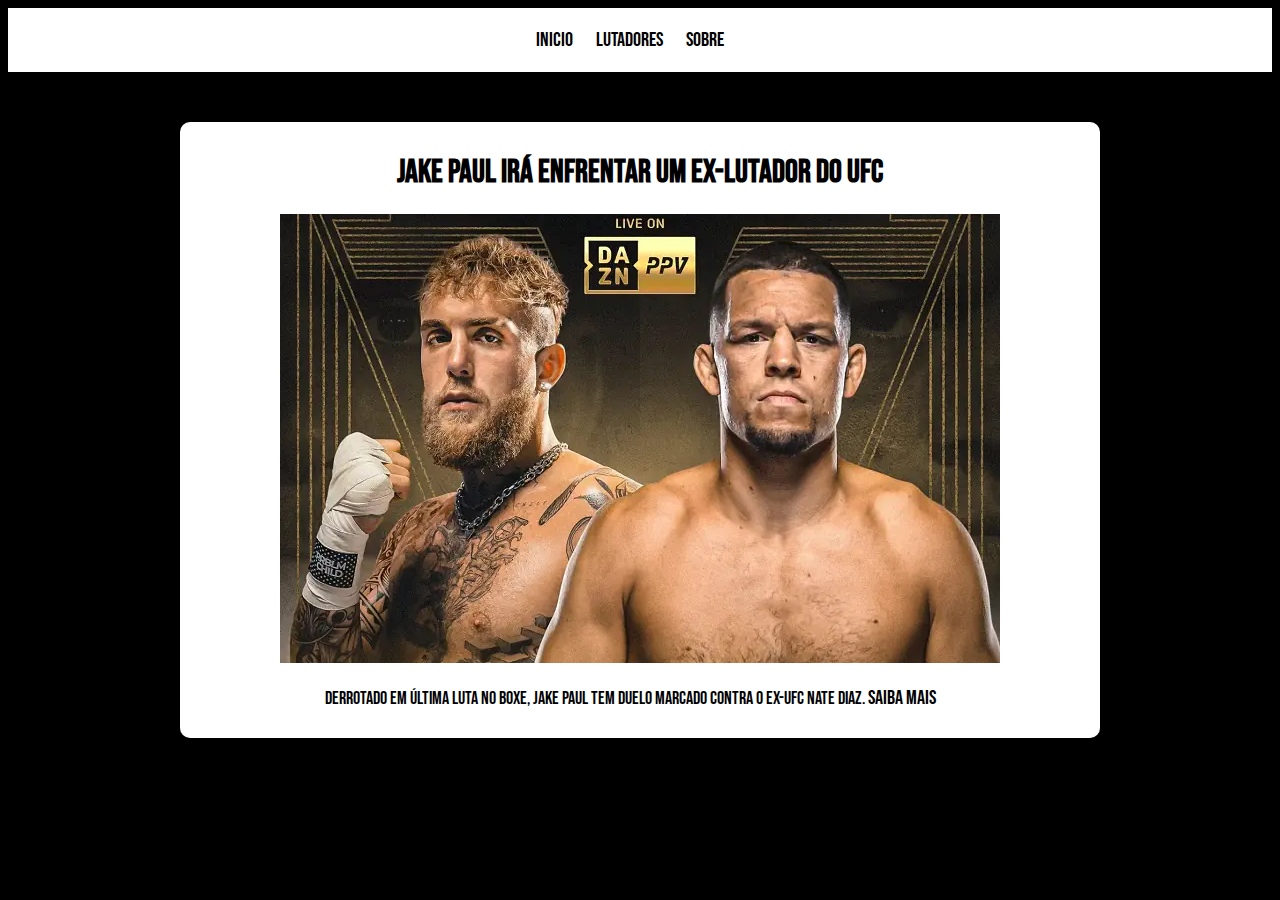
==== index.html @ 6f18bd1a "Primeiro versionamento" ====
<!DOCTYPE html>
<html lang="pt-BR">
<head>
    <meta charset="UTF-8">
    <meta http-equiv="X-UA-Compatible" content="IE=edge">
    <meta name="viewport" content="width=device-width, initial-scale=1.0">
    <title>UFC</title>
    <link rel="stylesheet" href="style.css">
</head>
<body>
    <header>
        <a href="index.html"> Inicio </a>
        <a href="lutadores.html"> Lutadores </a>
        <a href="sobre.html"> Sobre </a>
    </header>

    <main>
        <h1> Jake Paul irá enfrentar um ex-lutador do UFC </h1>
        <img src="img/jake-paul.webp" alt="">
        <p> Derrotado em última luta no Boxe, Jake Paul tem duelo marcado contra o ex-UFC Nate Diaz. <a href=""> saiba mais  </a></p>
    </main>

    <footer>
        <p> &copy;Vitech Dev </p>  
    </footer>
   
</body>
</html>
---- style.css ----
@import url('https://fonts.googleapis.com/css2?family=Bebas+Neue&display=swap');


body{
    background-color: black;
    font-family: 'Bebas Neue', cursive; 
}

header{
    padding: 20px;
    text-align: center;
    background-color: #d52124;
    background-color: white;
    
}

a{
    
    margin-right: 20px;
    font-family: 'Bebas Neue', cursive;
   text-transform: uppercase;
    color: black;
    border-radius: 15px;
    text-decoration: none;
    font-size: 20px;
}

a:hover{
   color: red;
   transition: 0.4s;
}

main{
    background-color: white;
    width: 900px;
    margin: 50px auto;
    text-align: center;
    padding: 10px;
    border-radius: 10px;
}
p{
    font-size: 18px;
}
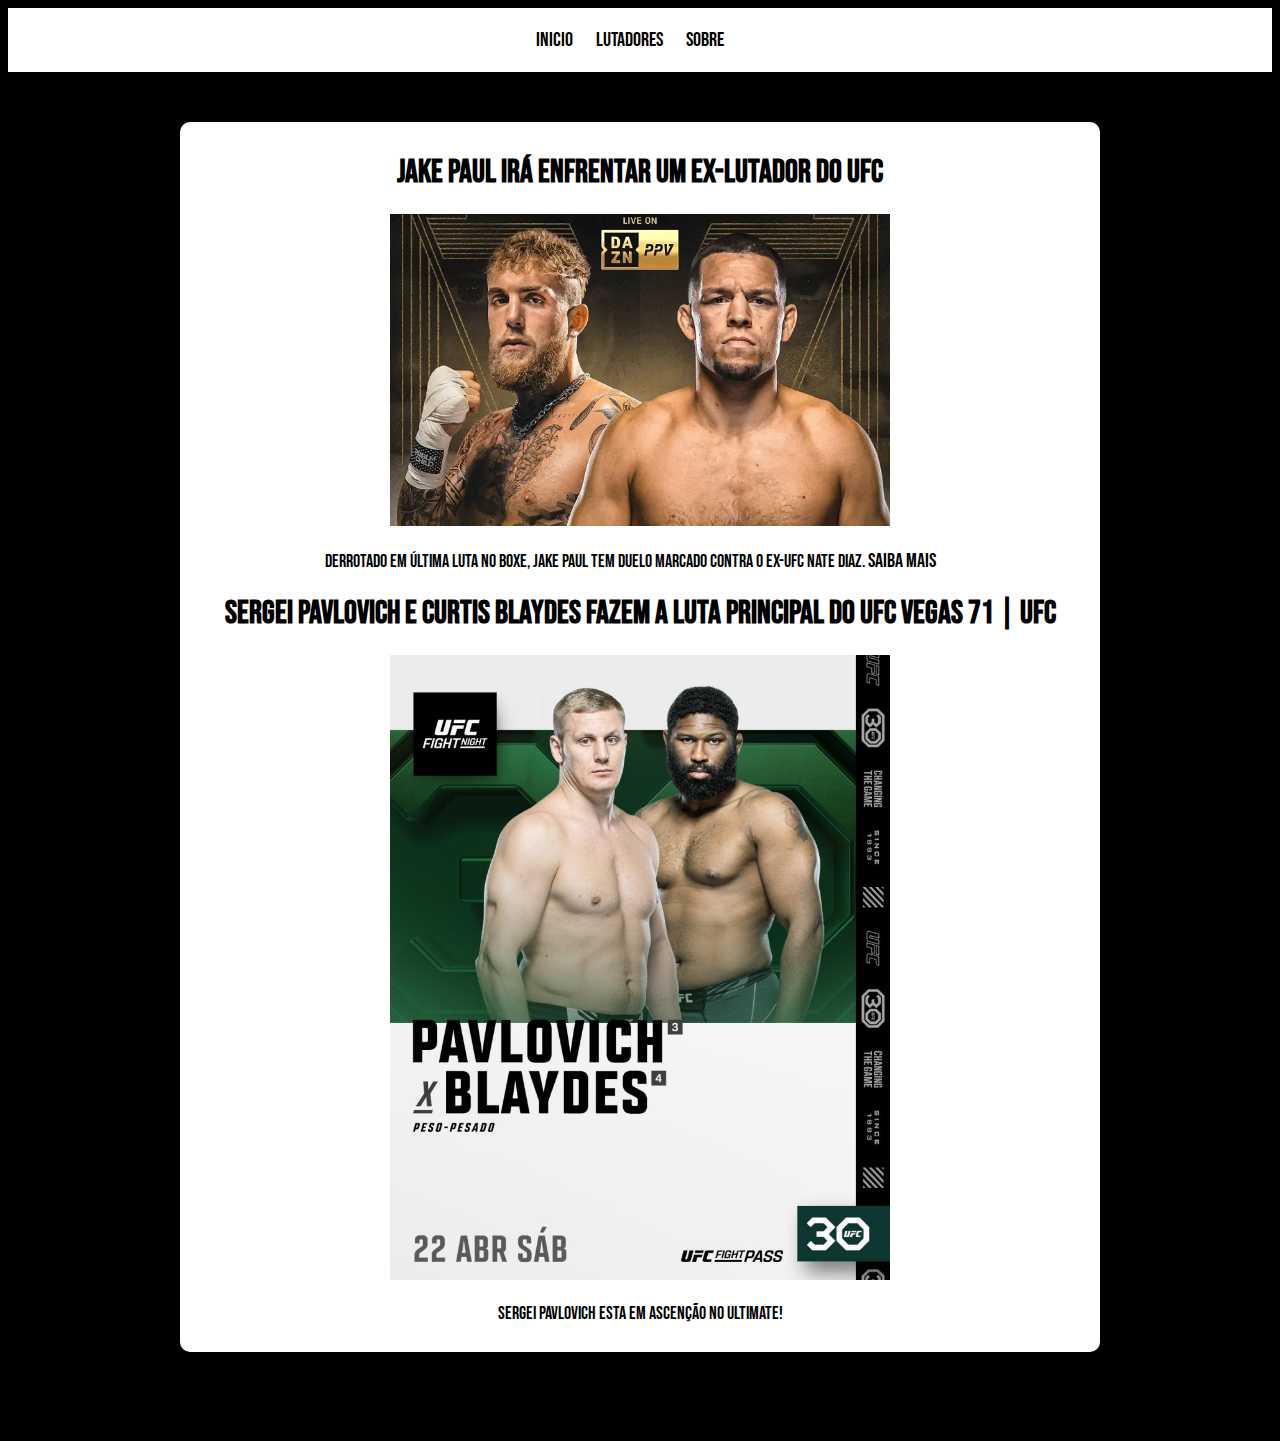
==== commit b48e3ad0: "Adicionando nova noticia" ====
--- a/index.html
+++ b/index.html
@@ -15,9 +15,18 @@
     </header>
 
     <main>
-        <h1> Jake Paul irá enfrentar um ex-lutador do UFC </h1>
-        <img src="img/jake-paul.webp" alt="">
-        <p> Derrotado em última luta no Boxe, Jake Paul tem duelo marcado contra o ex-UFC Nate Diaz. <a href=""> saiba mais  </a></p>
+        <div class="noticia">
+            <h1> Jake Paul irá enfrentar um ex-lutador do UFC </h1>
+            <img src="img/jake-paul.webp" alt="">
+            <p> Derrotado em última luta no Boxe, Jake Paul tem duelo marcado contra o ex-UFC Nate Diaz. <a href=""> saiba mais  </a></p>
+        </div>
+
+        <div class="noticia">
+            <h1> Sergei Pavlovich e Curtis Blaydes fazem a luta principal do UFC Vegas 71 | UFC </h1>
+            <img src="img/imagem-2.jpeg" alt="">
+            <p> Sergei Pavlovich esta em ascenção no ultimate!   </a></p>
+        </div>
+       
     </main>
 
     <footer>
--- a/style.css
+++ b/style.css
@@ -40,4 +40,8 @@
 }
 p{
     font-size: 18px;
+}
+
+.noticia img{
+    width: 500px;
 }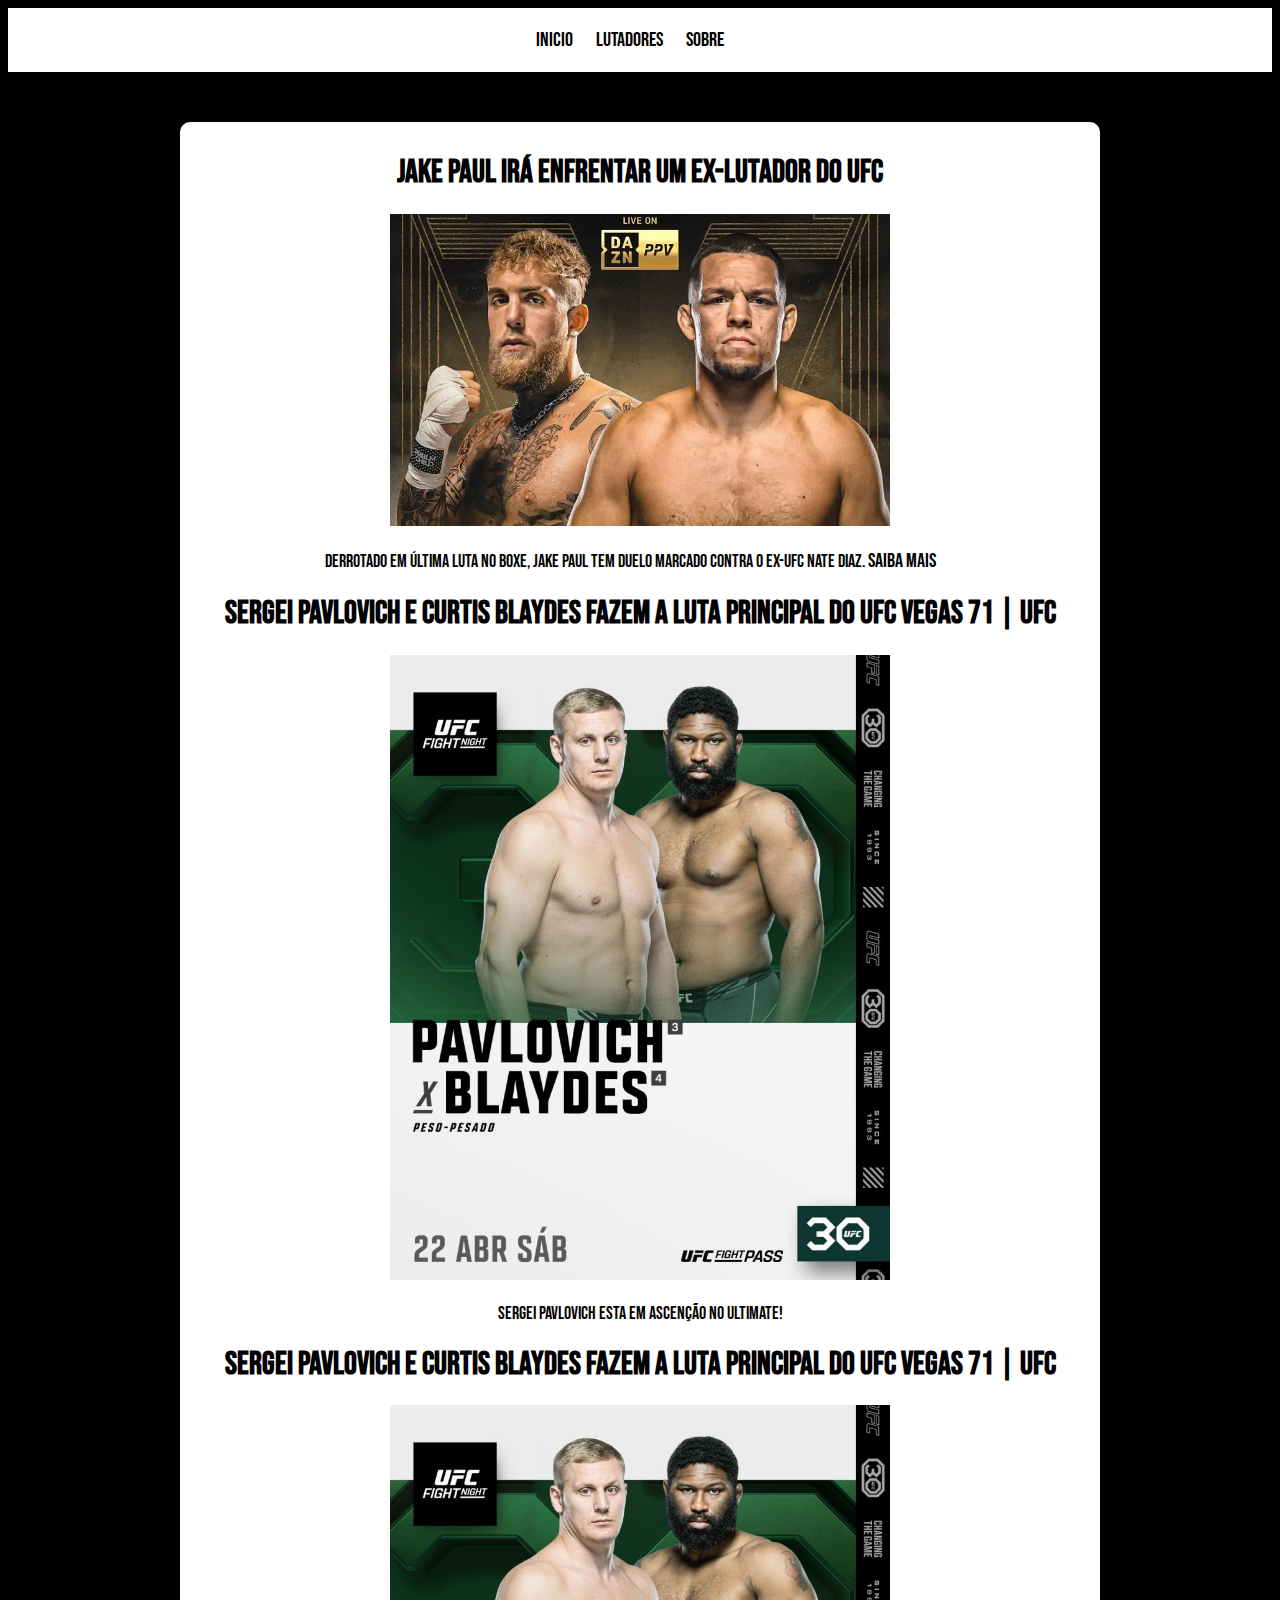
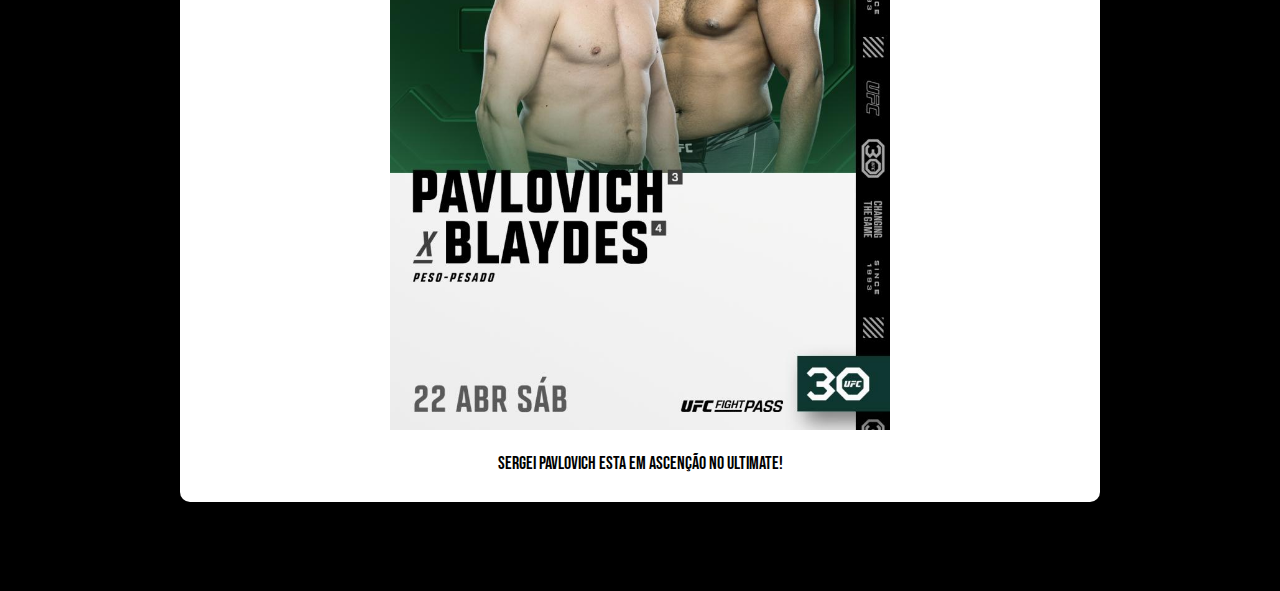
==== commit 5b2cdcb8: "Duplicando noticia como exemplo para stefanni" ====
--- a/index.html
+++ b/index.html
@@ -26,6 +26,12 @@
             <img src="img/imagem-2.jpeg" alt="">
             <p> Sergei Pavlovich esta em ascenção no ultimate!   </a></p>
         </div>
+        
+        <div class="noticia">
+            <h1> Sergei Pavlovich e Curtis Blaydes fazem a luta principal do UFC Vegas 71 | UFC </h1>
+            <img src="img/imagem-2.jpeg" alt="">
+            <p> Sergei Pavlovich esta em ascenção no ultimate!   </a></p>
+        </div>
        
     </main>
 
